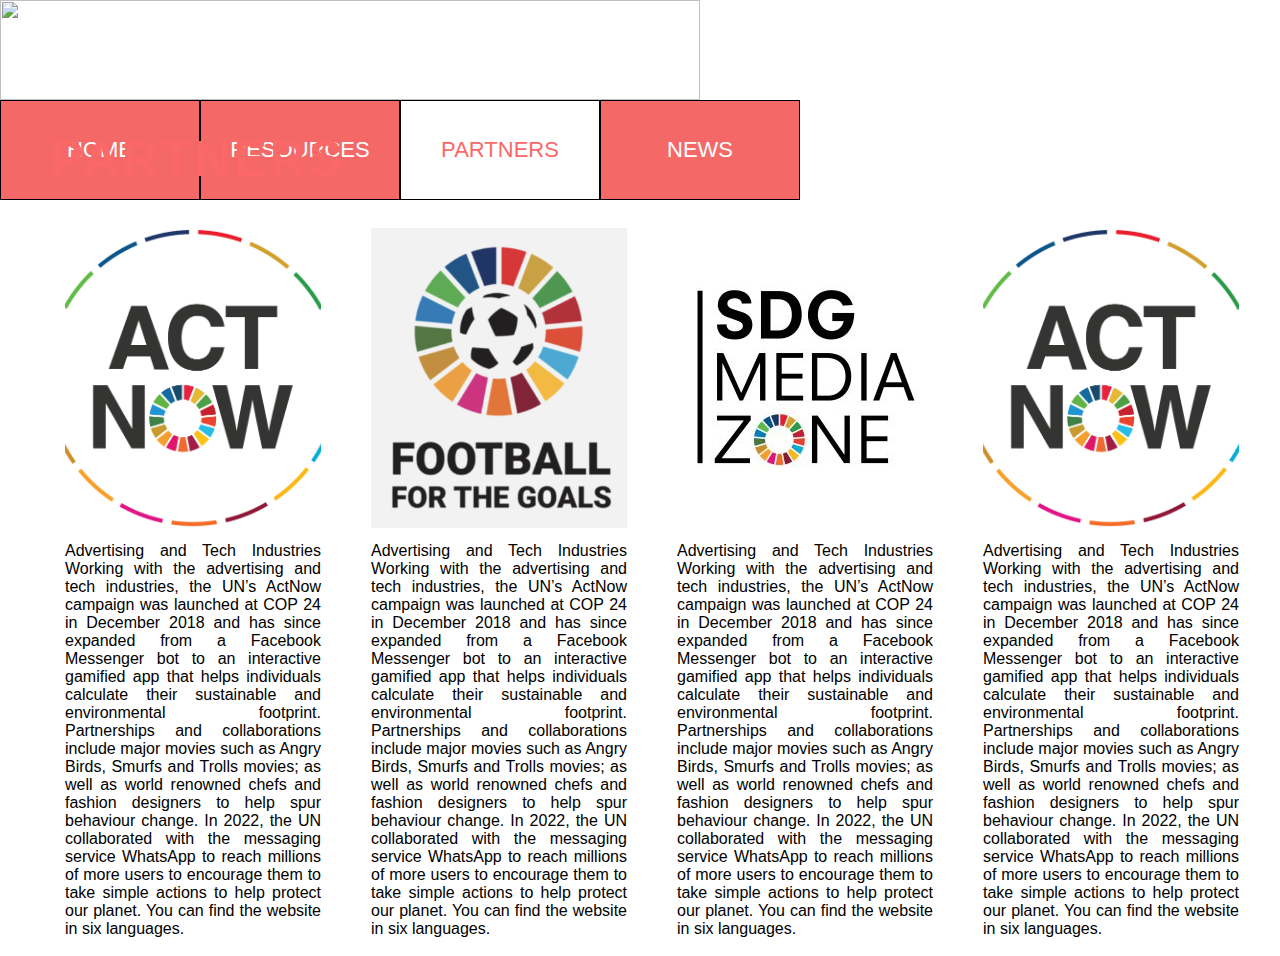
==== ibm/partners/index.html @ ca1308fd "Add files via upload" ====
<!DOCTYPE html>
<html lang="en">
<head>
    <meta charset="UTF-8">
    <meta name="viewport" content="width=device-width, initial-scale=1.0">
    <title>PARTNERS</title>
    <link rel="stylesheet" href="style.css">
</head>
<body>
    <div class="nav">
        <img src="D:\ibm\logo.jpg" alt="">
        <div class="btns">
            <a href="D:\ibm\homepage\index.html"><button id="home">HOME</button></a>
            <a href="D:\ibm\resources\index2.html"><button id="resources">RESOURCES</button></a>
            <a href="D:\ibm\partners\index.html"><button id="partners">PARTNERS</button></a>
            <a href="D:\ibm\news\index.html"><button id="news">NEWS</button></a>
        </div>
    </div>
    <div class="main">
        <h1>PARTNERS</h1>
        <div class="cards-container">
            <div class="card">
                <img src="img1.png" alt="">
                <div class="card-text">
                    <p>Advertising and Tech Industries
                        Working with the advertising and tech industries, the UN’s ActNow campaign was launched at COP 24 in December 2018 and has since expanded from a Facebook Messenger bot to an interactive gamified app that helps individuals calculate their sustainable and environmental footprint. Partnerships and collaborations include major movies such as Angry Birds, Smurfs and Trolls movies; as well as world renowned chefs and fashion designers to help spur behaviour change. In 2022, the UN collaborated with the messaging service WhatsApp to reach millions of more users to encourage them to take simple actions to help protect our planet. You can find the website in six languages.</p> 
                </div>
            </div>
            <div class="card">
                <img src="img2.png" alt="">
                <div class="card-text">
                    <p>Advertising and Tech Industries
                        Working with the advertising and tech industries, the UN’s ActNow campaign was launched at COP 24 in December 2018 and has since expanded from a Facebook Messenger bot to an interactive gamified app that helps individuals calculate their sustainable and environmental footprint. Partnerships and collaborations include major movies such as Angry Birds, Smurfs and Trolls movies; as well as world renowned chefs and fashion designers to help spur behaviour change. In 2022, the UN collaborated with the messaging service WhatsApp to reach millions of more users to encourage them to take simple actions to help protect our planet. You can find the website in six languages.</p> 
                </div>
            </div>
            <div class="card">
                <img src="img3.jpg" alt="">
                <div class="card-text">
                    <p>Advertising and Tech Industries
                        Working with the advertising and tech industries, the UN’s ActNow campaign was launched at COP 24 in December 2018 and has since expanded from a Facebook Messenger bot to an interactive gamified app that helps individuals calculate their sustainable and environmental footprint. Partnerships and collaborations include major movies such as Angry Birds, Smurfs and Trolls movies; as well as world renowned chefs and fashion designers to help spur behaviour change. In 2022, the UN collaborated with the messaging service WhatsApp to reach millions of more users to encourage them to take simple actions to help protect our planet. You can find the website in six languages.</p> 
                </div>
            </div>
            <div class="card">
                <img src="img1.png" alt="">
                <div class="card-text">
                    <p>Advertising and Tech Industries
                        Working with the advertising and tech industries, the UN’s ActNow campaign was launched at COP 24 in December 2018 and has since expanded from a Facebook Messenger bot to an interactive gamified app that helps individuals calculate their sustainable and environmental footprint. Partnerships and collaborations include major movies such as Angry Birds, Smurfs and Trolls movies; as well as world renowned chefs and fashion designers to help spur behaviour change. In 2022, the UN collaborated with the messaging service WhatsApp to reach millions of more users to encourage them to take simple actions to help protect our planet. You can find the website in six languages.</p> 
                </div>
            </div>
        </div>
        </div> <br>


</body></html>
---- ibm/partners/style.css ----
*{
    margin: 0;
    padding: 0;
    font-family: sans-serif;
}
.nav{
    height: 100px;
    width: 100%;
  display: flex;
  flex-wrap: wrap;
  justify-content: space-between;
}
.nav img{
    height: 100px;
    width: 700px;
}
.btns{
    display: flex;
    flex-wrap: wrap;
}
#partners{
    background-color: white;
    color: rgb(250, 104, 104);
}
.nav button{
    height: 100px;
    width:200px;
    background-color: rgb(244, 104, 104);
    color: white;
    border: 1.8px solid black;
    font-size: 22px;
    cursor: pointer;
}
.main{
    margin-top: 30px;
    margin-left: 50px;
    width: 100%;
}
.main h1{
    color: rgb(250, 104, 104);
    font-size: 50px;
    letter-spacing: 3px; }
.cards-container{
    margin-top: 40px;
    margin-left: 15px;
    height: fit-content;
    width: 100%;
    display: flex;
    gap: 50px;
}
.card{
    width: 20%;
}
.card img{
    width: 100%;
    height: 300px;
    object-fit: cover;
}
.card-text{
    text-align: justify;
    margin-top: 10px;
}
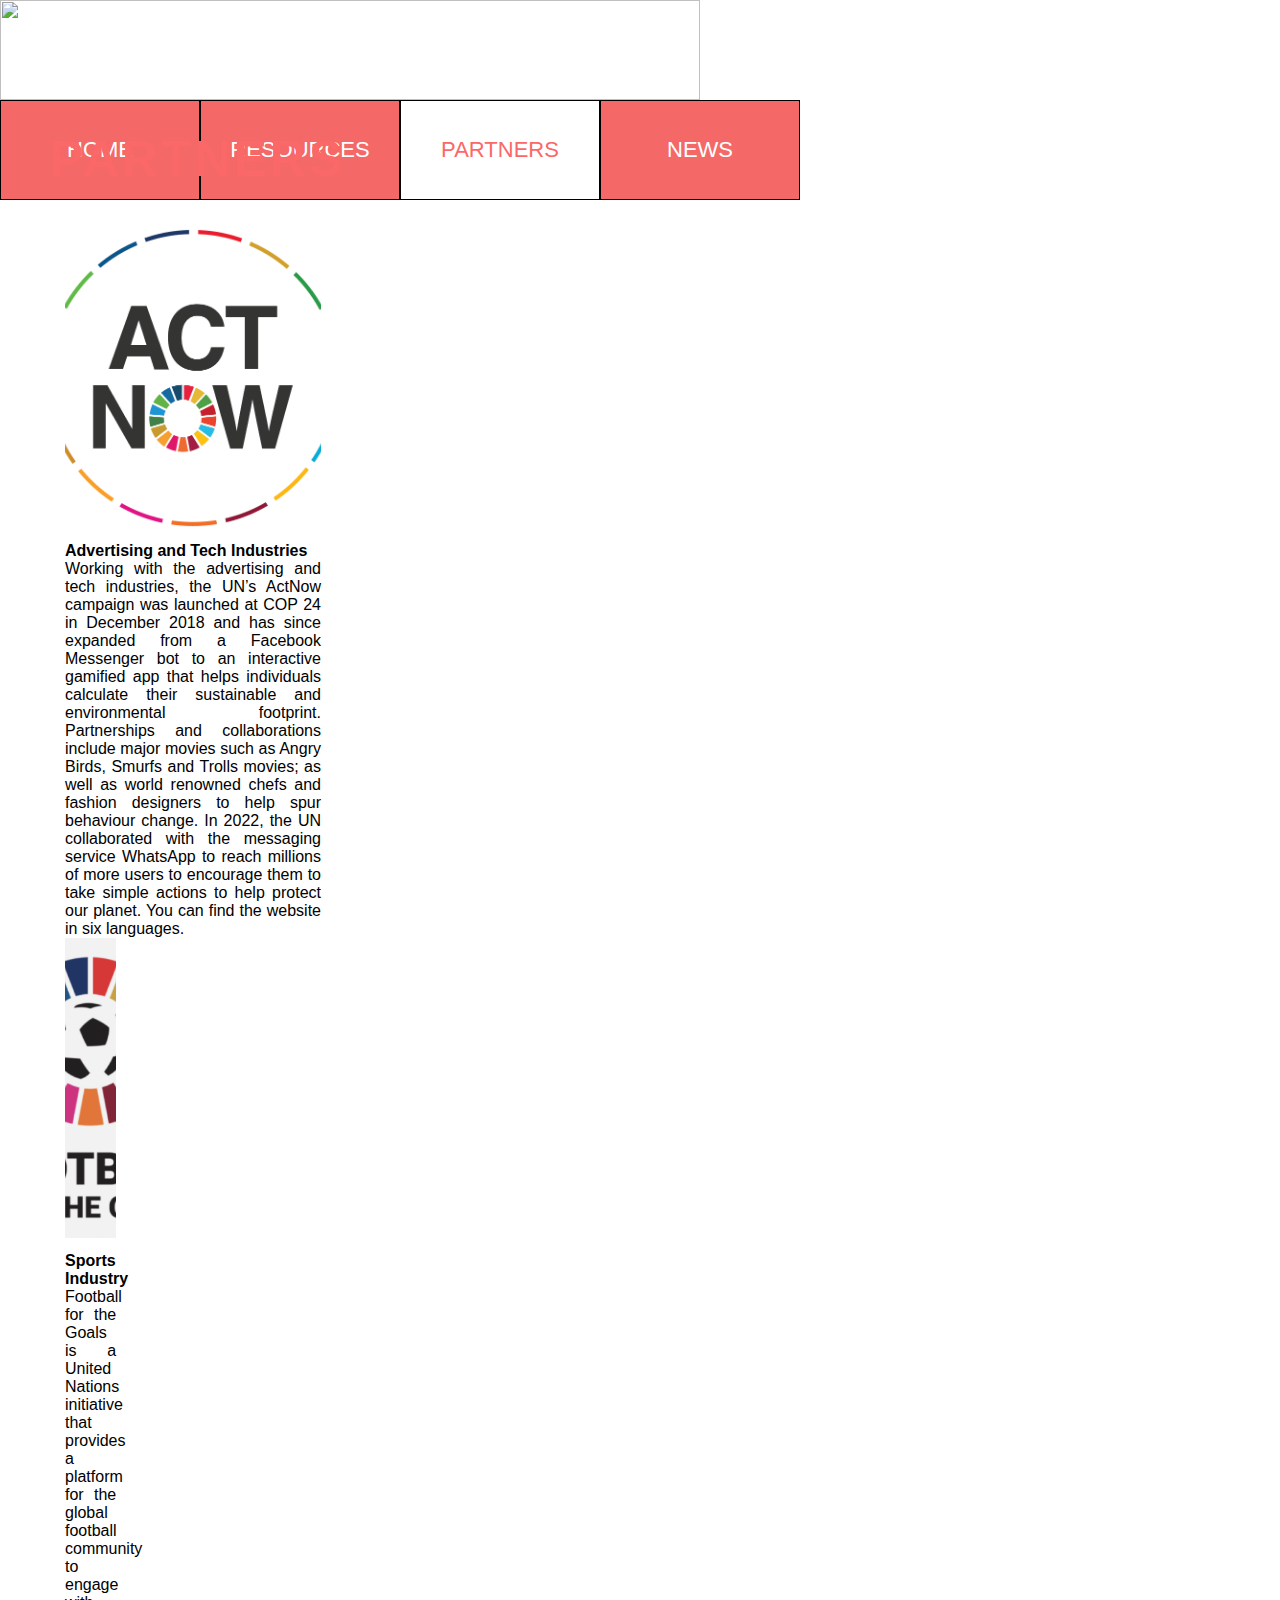
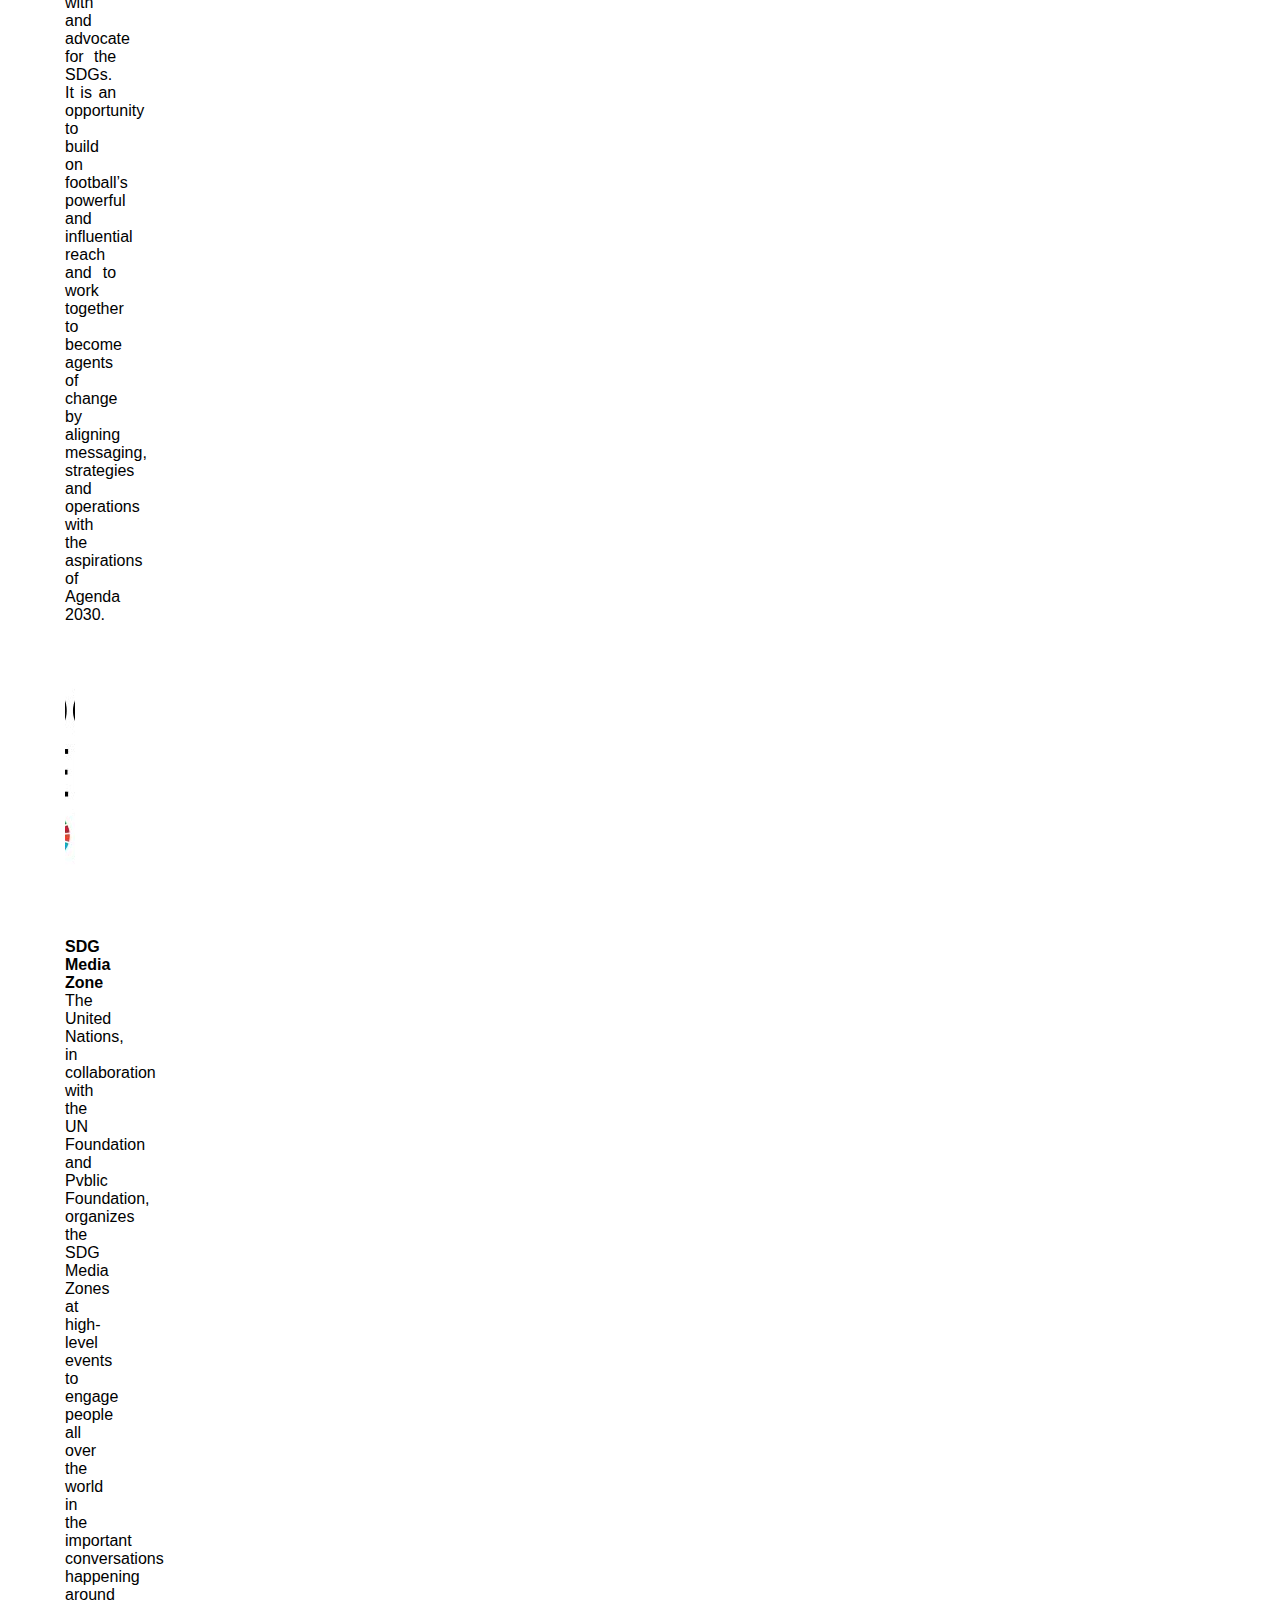
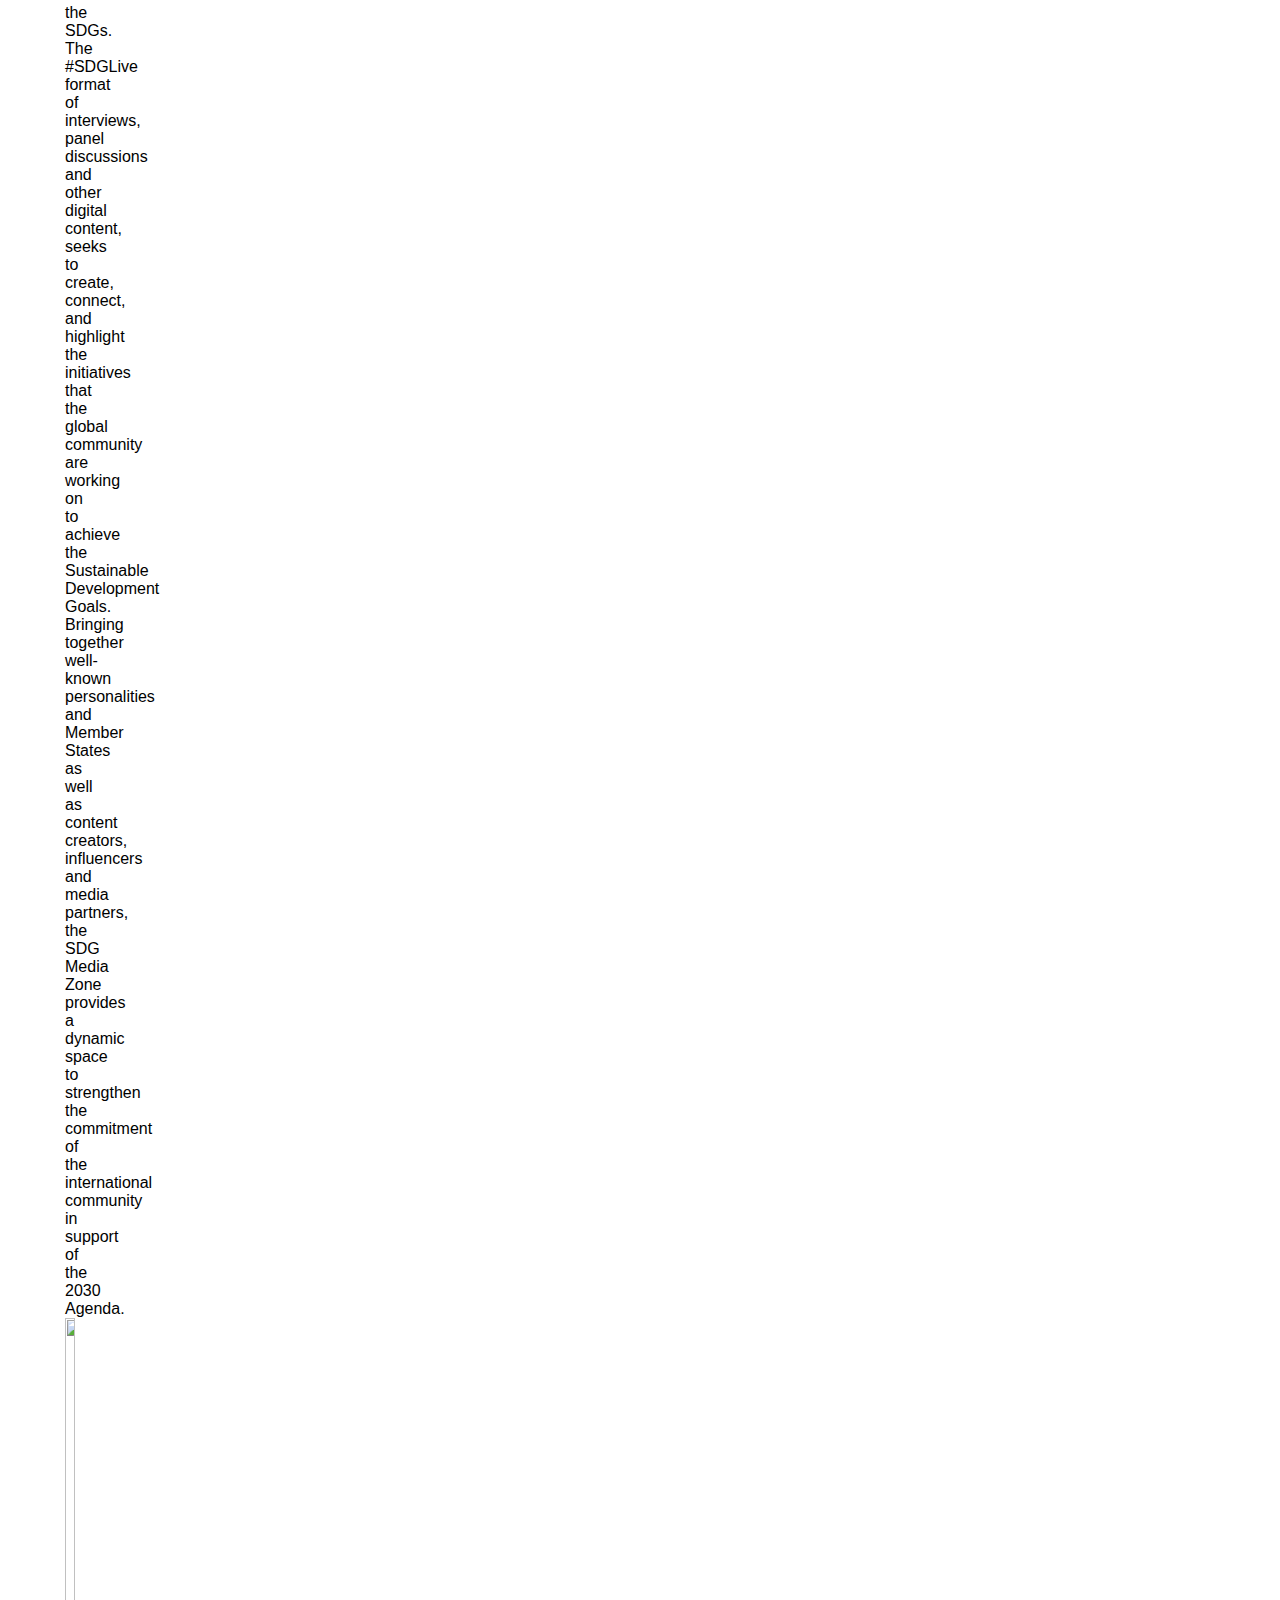
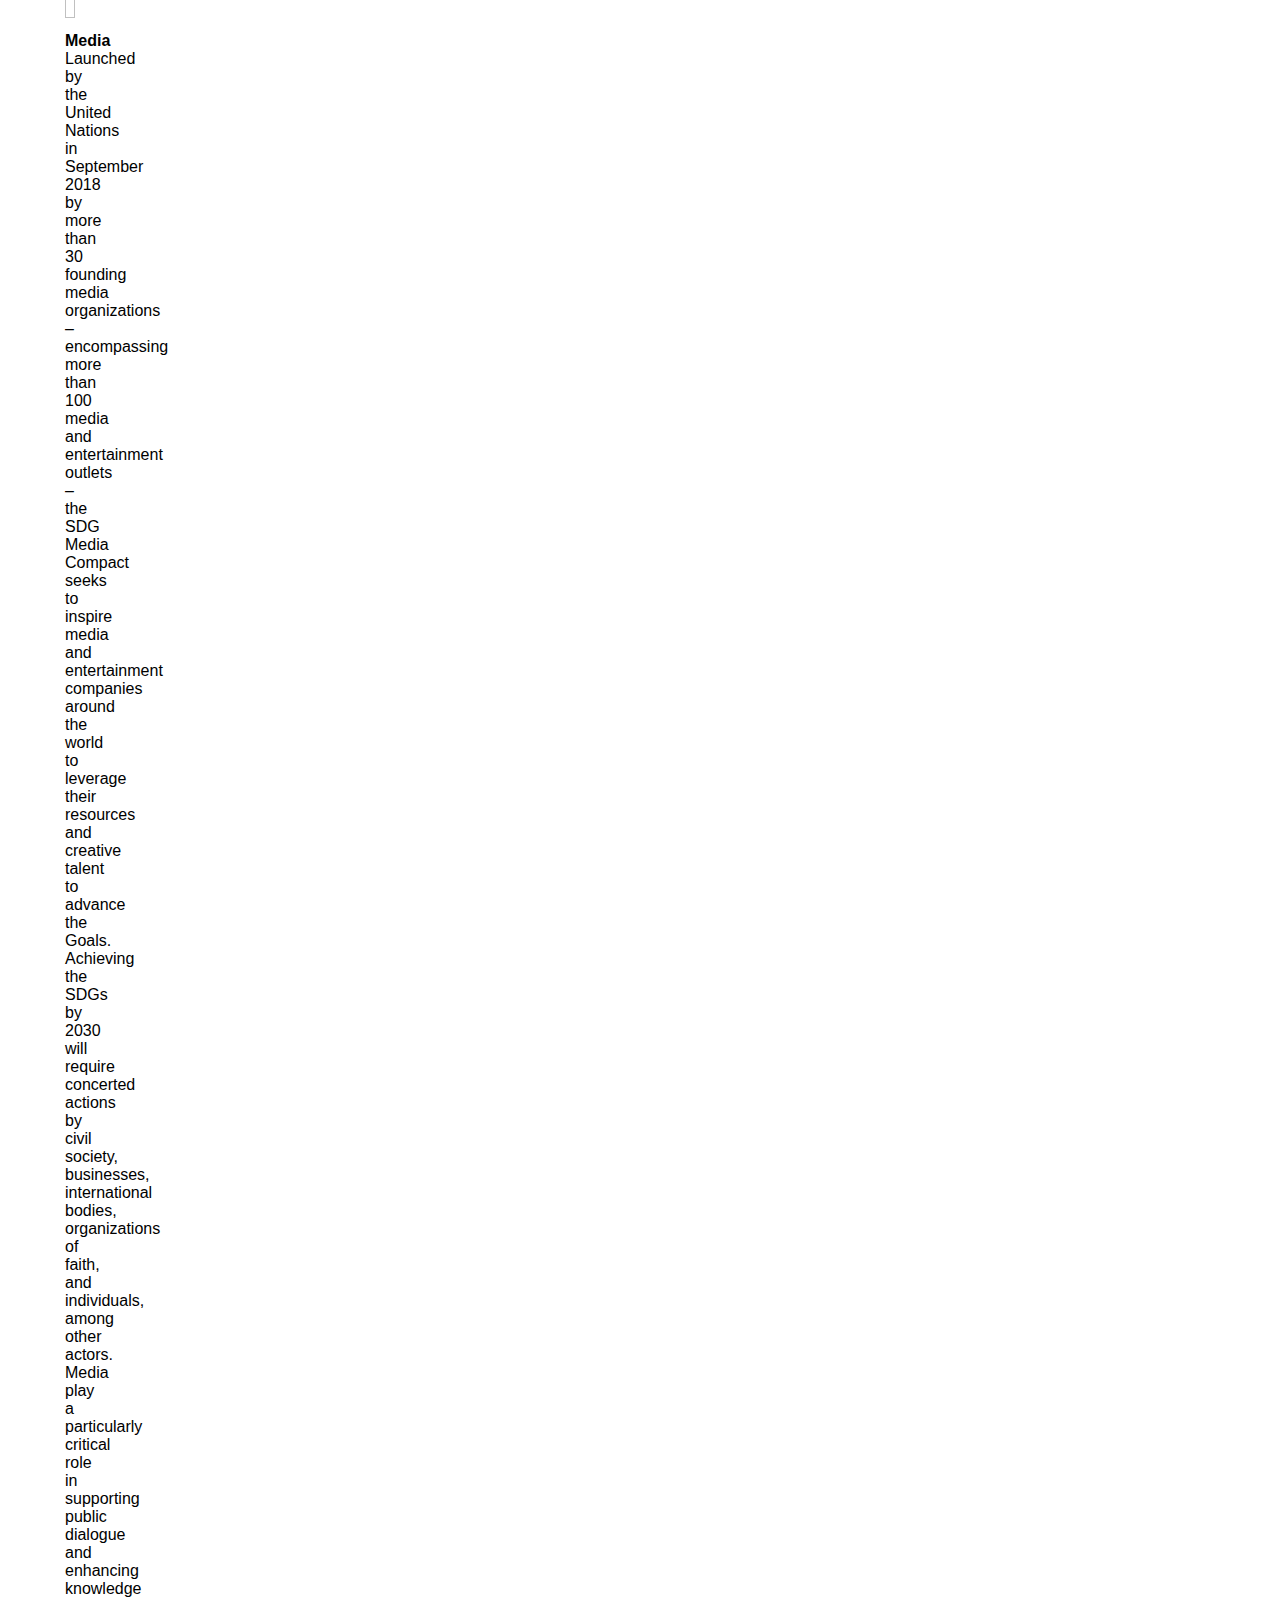
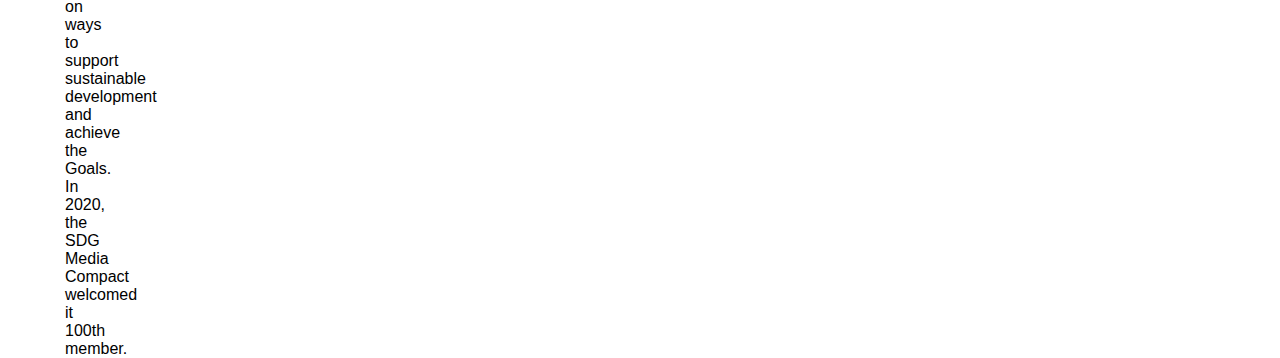
==== commit 86226247: "Update index.html" ====
--- a/ibm/partners/index.html
+++ b/ibm/partners/index.html
@@ -22,33 +22,41 @@
             <div class="card">
                 <img src="img1.png" alt="">
                 <div class="card-text">
-                    <p>Advertising and Tech Industries
-                        Working with the advertising and tech industries, the UN’s ActNow campaign was launched at COP 24 in December 2018 and has since expanded from a Facebook Messenger bot to an interactive gamified app that helps individuals calculate their sustainable and environmental footprint. Partnerships and collaborations include major movies such as Angry Birds, Smurfs and Trolls movies; as well as world renowned chefs and fashion designers to help spur behaviour change. In 2022, the UN collaborated with the messaging service WhatsApp to reach millions of more users to encourage them to take simple actions to help protect our planet. You can find the website in six languages.</p> 
-                </div>
+                    <p>                                          
+                        <strong>Advertising and Tech Industries</strong><br>
+                        Working with the advertising and tech industries, the UN’s ActNow campaign was launched at COP 24 in December 2018 and has since expanded from a Facebook Messenger bot to an interactive gamified app that helps individuals calculate their sustainable and environmental footprint. Partnerships and collaborations include major movies such as Angry Birds, Smurfs and Trolls movies; as well as world renowned chefs and fashion designers to help spur behaviour change. In 2022, the UN collaborated with the messaging service WhatsApp to reach millions of more users to encourage them to take simple actions to help protect our planet. You can find the website in six languages.</p>
             </div>
             <div class="card">
                 <img src="img2.png" alt="">
                 <div class="card-text">
-                    <p>Advertising and Tech Industries
-                        Working with the advertising and tech industries, the UN’s ActNow campaign was launched at COP 24 in December 2018 and has since expanded from a Facebook Messenger bot to an interactive gamified app that helps individuals calculate their sustainable and environmental footprint. Partnerships and collaborations include major movies such as Angry Birds, Smurfs and Trolls movies; as well as world renowned chefs and fashion designers to help spur behaviour change. In 2022, the UN collaborated with the messaging service WhatsApp to reach millions of more users to encourage them to take simple actions to help protect our planet. You can find the website in six languages.</p> 
-                </div>
+                    <p>
+                        <strong>Sports Industry</strong><br>
+                        Football for the Goals is a United Nations initiative that provides a platform for the global football community to engage with and advocate for the SDGs. It is an opportunity to build on football’s powerful and influential reach and to work together to become agents of change by aligning messaging, strategies and operations with the aspirations of Agenda 2030.
+                    </p>
             </div>
             <div class="card">
                 <img src="img3.jpg" alt="">
                 <div class="card-text">
-                    <p>Advertising and Tech Industries
-                        Working with the advertising and tech industries, the UN’s ActNow campaign was launched at COP 24 in December 2018 and has since expanded from a Facebook Messenger bot to an interactive gamified app that helps individuals calculate their sustainable and environmental footprint. Partnerships and collaborations include major movies such as Angry Birds, Smurfs and Trolls movies; as well as world renowned chefs and fashion designers to help spur behaviour change. In 2022, the UN collaborated with the messaging service WhatsApp to reach millions of more users to encourage them to take simple actions to help protect our planet. You can find the website in six languages.</p> 
+                    <p>
+                        <strong>SDG Media Zone</strong><br>
+                        The United Nations, in collaboration with the UN Foundation and Pvblic Foundation, organizes the SDG Media Zones at high-level events to engage people all over the world in the important conversations happening around the SDGs.
+                        The #SDGLive format of interviews, panel discussions and other digital content, seeks to create, connect, and highlight the initiatives that the global community are working on to achieve the Sustainable Development Goals. Bringing together well-known personalities and Member States as well as content creators, influencers and media partners, the SDG Media Zone provides a dynamic space to strengthen the commitment of the international community in support of the 2030 Agenda.
+                    </p> 
                 </div>
             </div>
             <div class="card">
-                <img src="img1.png" alt="">
+                <img src="img4.png" alt="">
                 <div class="card-text">
-                    <p>Advertising and Tech Industries
-                        Working with the advertising and tech industries, the UN’s ActNow campaign was launched at COP 24 in December 2018 and has since expanded from a Facebook Messenger bot to an interactive gamified app that helps individuals calculate their sustainable and environmental footprint. Partnerships and collaborations include major movies such as Angry Birds, Smurfs and Trolls movies; as well as world renowned chefs and fashion designers to help spur behaviour change. In 2022, the UN collaborated with the messaging service WhatsApp to reach millions of more users to encourage them to take simple actions to help protect our planet. You can find the website in six languages.</p> 
+                    <p>
+                        <strong>Media</strong><br>
+                        Launched by the United Nations in September 2018 by more than 30 founding media organizations – encompassing more than 100 media and entertainment outlets – the SDG Media Compact seeks to inspire media and entertainment companies around the world to leverage their resources and creative talent to advance the Goals.
+                        Achieving the SDGs by 2030 will require concerted actions by civil society, businesses, international bodies, organizations of faith, and individuals, among other actors. Media play a particularly critical role in supporting public dialogue and enhancing knowledge on ways to support sustainable development and achieve the Goals.
+                        In 2020, the SDG Media Compact welcomed it 100th member.                    
+                    </p> 
                 </div>
             </div>
         </div>
         </div> <br>
 
 
-</body></html>+</body></html>
